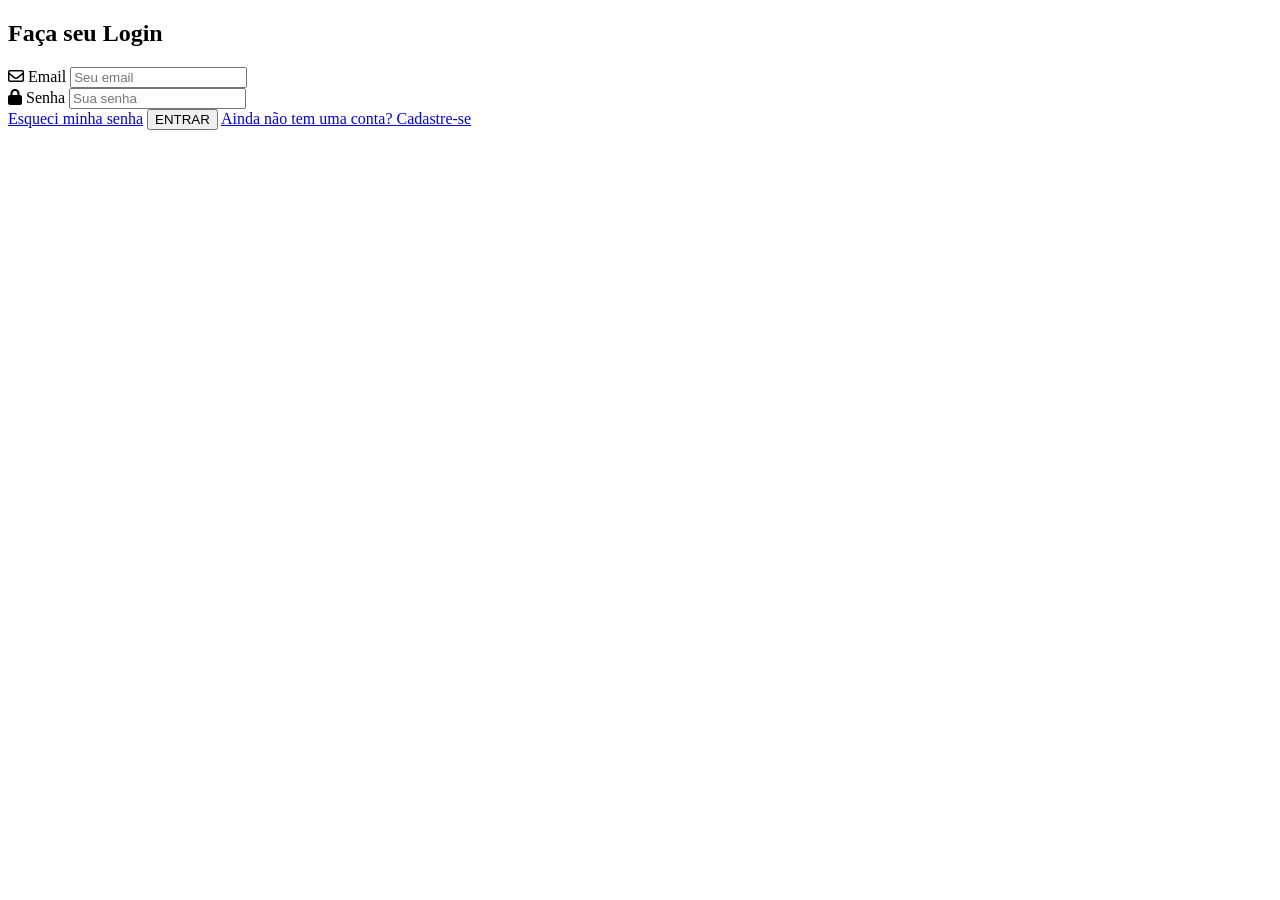
==== index.html @ bec9ed12 "Add initial HTML structure for login page" ====
<!DOCTYPE html>
<html lang="pt-br">

<head>
    <meta charset="UTF-8">
    <title>Login Page</title>

    <link rel="preconnect" href="https://fonts.googleapis.com">
    <link rel="preconnect" href="https://fonts.gstatic.com" crossorigin>
    <link href="https://fonts.googleapis.com/css2?family=Forum&display=swap" rel="stylesheet">
  <link rel="icon" type="image/x-icon" href="Captura de tela 2026-05-06 155442.png">
    <link rel="stylesheet" href="login.css">

    <link rel="stylesheet" href="https://cdnjs.cloudflare.com/ajax/libs/font-awesome/6.0.0/css/all.min.css">

</head>

    <body>
    <div class="container">
        <section class="login-section">
            <div class="login-box">
                <h1>Faça seu <span>Login</span></h1>
                
                <form action="#">
                    <div class="input-group">
                        <label for="email"><i class="fa-regular fa-envelope"></i> Email</label>
                        <input type="email" id="email" placeholder="Seu email" required>
                    </div>

                    <div class="input-group">
                        <label for="password"><i class="fa-solid fa-lock"></i> Senha</label>
                        <input type="password" id="password" placeholder="Sua senha" required>
                    </div>

                    <a href="#" class="forgot-password">Esqueci minha senha</a>

                    <button type="submit" class="btn-login">ENTRAR</button>

                   <a href="cadastro.html" class="signup-link">Ainda não tem uma conta? <span>Cadastre-se</span></a>
                </form>
            </div>
        </section>

        <section class="image-section"></section>
        <script src="login.js"></script>
    </div>
</body>
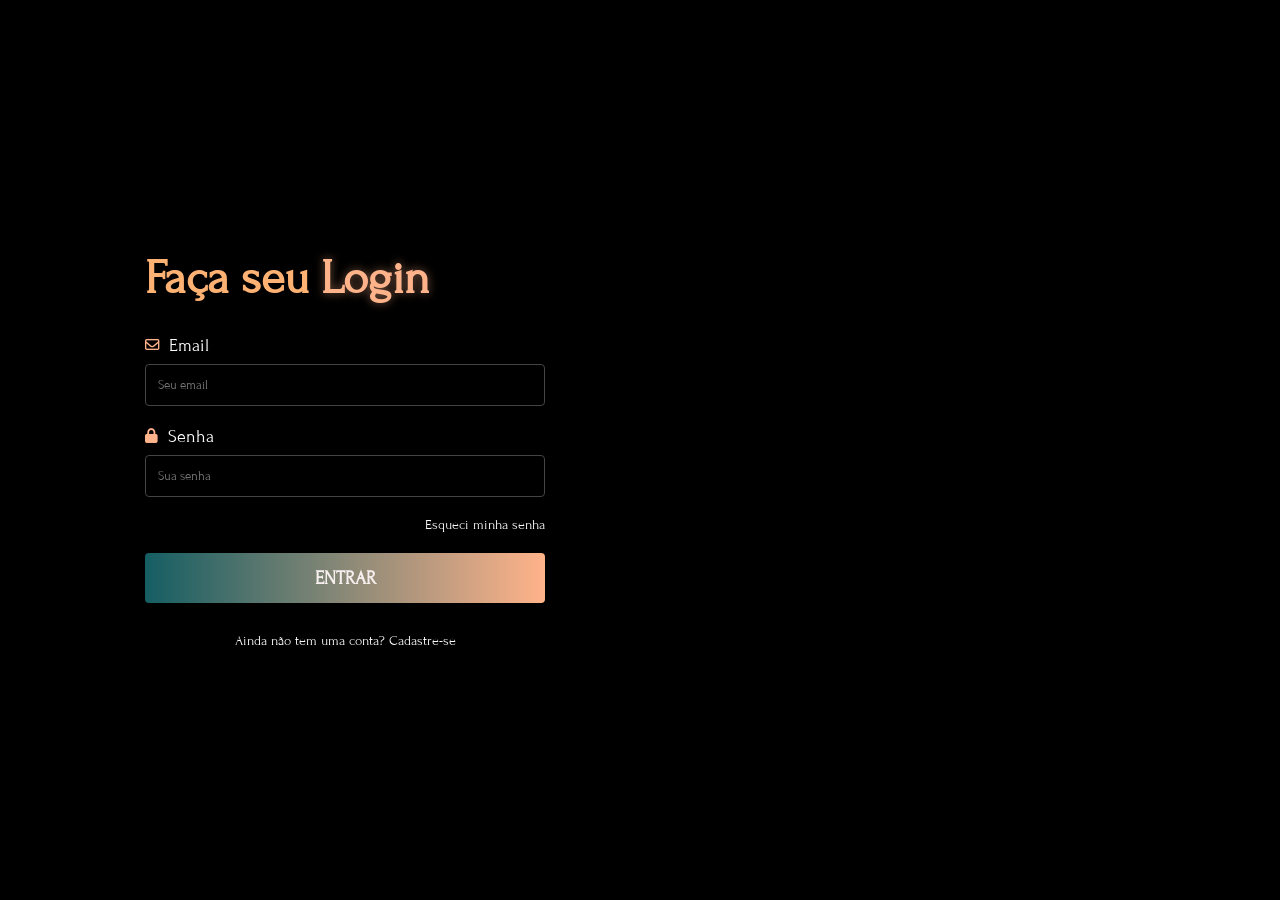
==== commit 2d952b1b: "Fix missing newline at end of index.html Add missing newline at the end of index.html" ====
--- a/index.html
+++ b/index.html
@@ -39,6 +39,7 @@
                    <a href="cadastro.html" class="signup-link">Ainda não tem uma conta? <span>Cadastre-se</span></a>
                 </form>
             </div>
+            
         </section>
 
         <section class="image-section"></section>
--- a/login.css
+++ b/login.css
@@ -0,0 +1,133 @@
+/* 1. Reset e Fonte Global */
+* {
+    margin: 0;
+    padding: 0;
+    box-sizing: border-box;
+    font-family: 'Forum', serif; /* Sua fonte escolhida */
+}
+
+body {
+    background-color: #000;
+    color: rgb(253, 177, 115);
+    overflow: hidden; /* Evita barras de rolagem desnecessárias */
+}
+
+/* 2. Estrutura Lado a Lado */
+.container {
+    display: flex;
+    height: 100vh;
+}
+
+.login-section {
+    flex: 1;
+    display: flex;
+    align-items: center;
+    justify-content: center;
+    padding: 0 50px;
+}
+
+.login-box {
+    width: 100%;
+    max-width: 400px;
+}
+
+/* 3. Título e Links */
+h1 {
+    font-size: 3rem;
+    margin-bottom: 30px;
+}
+
+h1 span {
+    color: #ffb38a; /* Bege alaranjado da lua/horizonte */
+    text-shadow: 0 0 10px rgba(255, 179, 138, 0.5);
+}
+
+.forgot-password, .signup-link {
+    display: block;
+    color: #fafafa;
+    text-decoration: none;
+    font-size: 0.9rem;
+    margin-top: 10px;
+    transition: 0.3s;
+}
+
+.forgot-password { text-align: right; }
+.signup-link { text-align: center; margin-top: 30px; }
+
+.forgot-password:hover, .signup-link:hover {
+    color: #ffb38a;
+}
+
+/* 4. Inputs e Ícones */
+.input-group {
+    margin-bottom: 20px;
+}
+
+label {
+    display: flex;
+    align-items: center;
+    gap: 10px;
+    margin-bottom: 8px;
+    font-size: 1.1rem;
+    color: #fcfcfc;
+}
+
+label i {
+    color: #ffb38a;
+    font-size: 0.9rem;
+}
+
+/* 4. Inputs e Ícones */
+.input-group {
+    margin-bottom: 20px;
+}
+
+input {
+    width: 100%;
+    padding: 12px;
+    background-color: transparent; /* Remove a barra branca */
+    border: 1px solid #444;        /* Cria uma borda cinza escura visível no preto */
+    border-radius: 4px;
+    color: white;                  /* Cor do texto que você digita */
+    outline: none;
+    font-family: 'Forum', serif;
+    transition: 0.3s;
+}
+
+/* 5. Botão com Degradê */
+.btn-login {
+    width: 100%;
+    padding: 14px;
+    margin-top: 20px;
+    border: none;
+    border-radius: 4px;
+   background: linear-gradient(to right, #155e63, #ffb38a);
+    color: rgb(247, 239, 239);
+    font-size: 1.2rem;
+    font-family: 'Forum', serif;
+    font-weight: bold;
+    cursor: pointer;
+    transition: 0.3s;
+}
+
+.btn-login:hover {
+    filter: brightness(1.2);
+    transform: translateY(-2px);
+}
+
+/* 6. Seção da Imagem (O Gran Finale) */
+.image-section {
+    flex: 1;
+    /* Aqui colocamos um degradê PRETO por cima da imagem no próprio carregamento */
+    background-image: linear-gradient(to right, #000 0%, transparent 50%), url('image.jpg');
+    background-size: cover;
+    background-position: center;
+    background-repeat: no-repeat;
+    min-height: 100vh;
+}
+
+input:focus {
+    border-image: linear-gradient(to left, #155e63, #ffb38a) 1;
+    box-shadow: 0 0 10px rgba(112, 98, 216, 0.3);
+    transition: 0.3s;
+}
